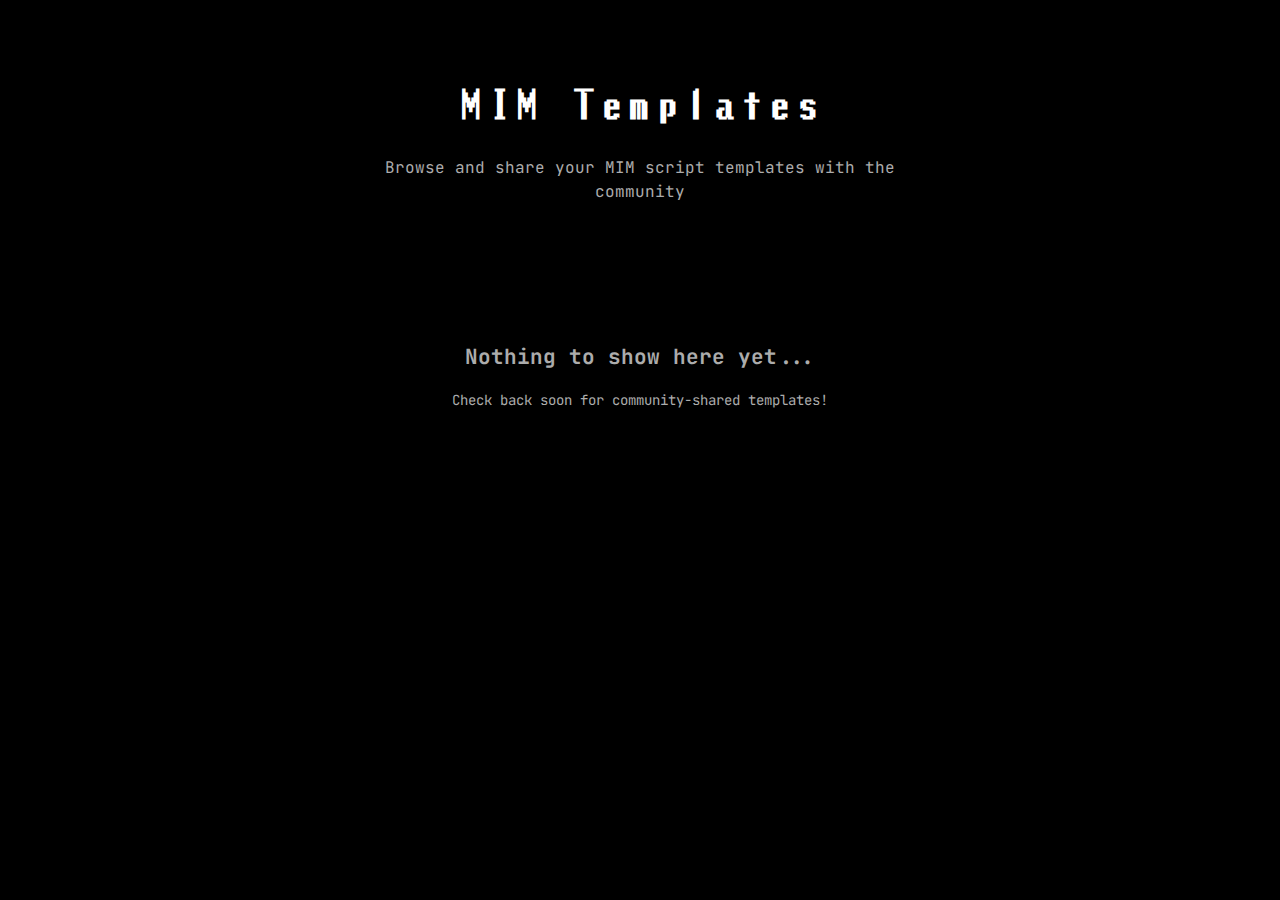
==== templates/index.html @ 1751b57b "update site styling + add templates page?" ====
<!DOCTYPE html>
<html lang="en">
<head>
    <meta charset="UTF-8">
    <meta name="viewport" content="width=device-width, initial-scale=1.0">
    <title>MIM Templates</title>
    <link href="https://fonts.googleapis.com/css2?family=JetBrains+Mono:wght@300;400;700&display=swap" rel="stylesheet">
    <link href="styles.css" rel="stylesheet">
</head>
<body>
    <div class="h-container">
        <h1>MIM Templates</h1>
        <h2>Browse and share your MIM script templates with the community</h2>
    </div>

    <div class="content-main">
        <div class="empty-state">
            <h2>Nothing to show here yet...</h2>
            <p>Check back soon for community-shared templates!</p>
        </div>

        <!-- Commented out template structure for future use
        <div class="upload-section">
            <h2>Share Your Template</h2>
            <p>Help the community by sharing your MIM script templates</p>
            <button class="upload-button">Upload Template</button>
        </div>

        <div class="templates-grid">
            <div class="template-card">
                <div class="template-title">Sugar Cane Farm Template</div>
                <div class="template-description">Efficient sugar cane farming setup using space and alt keys for optimal performance.</div>
                <div class="template-meta">
                    <span>By: UserName</span>
                    <button class="download-button">Download</button>
                </div>
            </div>

            <div class="template-card">
                <div class="template-title">Pumpkin Farm Setup</div>
                <div class="template-description">Maximized pumpkin farming template with built-in safety features and proper key handling.</div>
                <div class="template-meta">
                    <span>By: AnotherUser</span>
                    <button class="download-button">Download</button>
                </div>
            </div>

            <div class="template-card">
                <div class="template-title">Melon Farm Template</div>
                <div class="template-description">Optimized melon farming template with configurable key bindings and farm size options.</div>
                <div class="template-meta">
                    <span>By: FarmExpert</span>
                    <button class="download-button">Download</button>
                </div>
            </div>
        </div>
        -->
    </div>
</body>
</html>
---- templates/styles.css ----
:root {
    --bg-main: #000;
    --color-main: #fff;
    --color-alt: #acacac;
    --max-width: 1000px;
    --border-radius: 5px;
    --spacing: 20px;
}

@font-face {
    font-family: 'heading';
    src: url('res/fonts/heading.ttf');
    font-display: swap;
  }

body {
    background-color: var(--bg-main);
    color: var(--color-main);
    font-family: 'JetBrains Mono', monospace;
    font-size: 14px;
    line-height: 1.5;
    margin: 0;
}

.h-container {
    width: min(100%, 600px);
    text-align: center;
    margin: auto;
    padding: calc(var(--spacing) * 4) var(--spacing) var(--spacing);
}

.h-container h1 {
    font-family: 'heading';
    font-size: clamp(28px, 5vw, 37px);
    margin: 0 0 var(--spacing);
}

.h-container h2 {
    font-size: 16px;
    color: var(--color-alt);
    margin: 0;
    font-weight: normal;
}

.content-main {
    width: min(100% - var(--spacing) * 2, var(--max-width));
    margin: auto;
    padding: var(--spacing);
}

.empty-state {
    text-align: center;
    padding: calc(var(--spacing) * 4);
    color: var(--color-alt);
}

/* Commented out styles for future use */
/*
.upload-section {
    background: rgba(255, 255, 255, 0.05);
    border-radius: var(--border-radius);
    padding: var(--spacing);
    margin-bottom: var(--spacing);
    text-align: center;
}

.upload-button {
    background: transparent;
    color: var(--color-main);
    border: 2px solid var(--color-main);
    padding: 10px 20px;
    border-radius: var(--border-radius);
    cursor: pointer;
    font-family: 'JetBrains Mono', monospace;
    transition: all 0.3s ease;
}

.upload-button:hover {
    background: var(--color-main);
    color: var(--bg-main);
}

.templates-grid {
    display: grid;
    grid-template-columns: repeat(auto-fill, minmax(300px, 1fr));
    gap: var(--spacing);
    padding: var(--spacing) 0;
}

.template-card {
    background: rgba(255, 255, 255, 0.05);
    border-radius: var(--border-radius);
    padding: var(--spacing);
    border: 1px solid var(--color-alt);
    transition: transform 0.3s ease;
}

.template-card:hover {
    transform: translateY(-5px);
}

.template-title {
    font-weight: bold;
    margin-bottom: var(--spacing);
    color: var(--color-main);
}

.template-description {
    color: var(--color-alt);
    font-size: 0.9em;
    margin-bottom: var(--spacing);
}

.template-meta {
    display: flex;
    justify-content: space-between;
    align-items: center;
    font-size: 0.8em;
    color: var(--color-alt);
}

.download-button {
    background: transparent;
    color: yellow;
    border: 1px solid yellow;
    padding: 5px 10px;
    border-radius: var(--border-radius);
    cursor: pointer;
    font-family: 'JetBrains Mono', monospace;
    font-size: 0.8em;
    transition: all 0.3s ease;
}

.download-button:hover {
    background: yellow;
    color: var(--bg-main);
}
*/
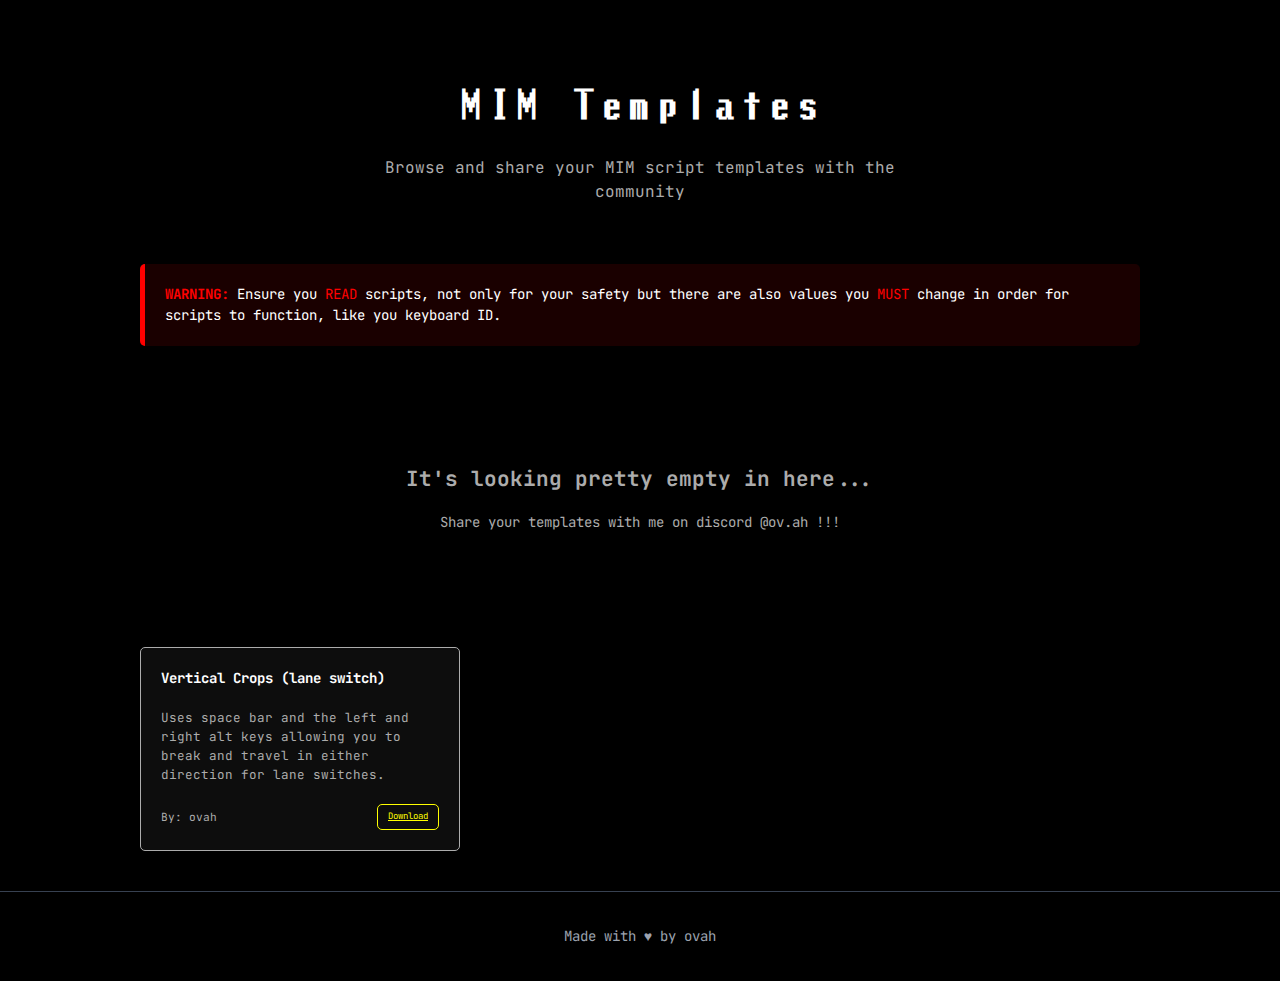
==== commit 4e1b5679: "added footer!" ====
--- a/templates/index.html
+++ b/templates/index.html
@@ -14,47 +14,27 @@
     </div>
 
     <div class="content-main">
+        <div class="warning">
+            Ensure you <span style="color: red;">READ</span> scripts, not only for your safety but there are also values you <span style="color: red;">MUST</span> change in order for scripts to function, like you keyboard ID.
+        </div>
         <div class="empty-state">
-            <h2>Nothing to show here yet...</h2>
-            <p>Check back soon for community-shared templates!</p>
-        </div>
-
-        <!-- Commented out template structure for future use
-        <div class="upload-section">
-            <h2>Share Your Template</h2>
-            <p>Help the community by sharing your MIM script templates</p>
-            <button class="upload-button">Upload Template</button>
+            <h2>It's looking pretty empty in here...</h2>
+            <p>Share your templates with me on discord @ov.ah !!!</p>
         </div>
 
         <div class="templates-grid">
             <div class="template-card">
-                <div class="template-title">Sugar Cane Farm Template</div>
-                <div class="template-description">Efficient sugar cane farming setup using space and alt keys for optimal performance.</div>
+                <div class="template-title">Vertical Crops (lane switch)</div>
+                <div class="template-description">Uses space bar and the left and right alt keys allowing you to break and travel in either direction for lane switches.</div>
                 <div class="template-meta">
-                    <span>By: UserName</span>
-                    <button class="download-button">Download</button>
-                </div>
-            </div>
-
-            <div class="template-card">
-                <div class="template-title">Pumpkin Farm Setup</div>
-                <div class="template-description">Maximized pumpkin farming template with built-in safety features and proper key handling.</div>
-                <div class="template-meta">
-                    <span>By: AnotherUser</span>
-                    <button class="download-button">Download</button>
-                </div>
-            </div>
-
-            <div class="template-card">
-                <div class="template-title">Melon Farm Template</div>
-                <div class="template-description">Optimized melon farming template with configurable key bindings and farm size options.</div>
-                <div class="template-meta">
-                    <span>By: FarmExpert</span>
-                    <button class="download-button">Download</button>
+                    <span>By: ovah</span>
+                    <a class="download-button" href="res/templates/verticalcrops.ahk">Download</a>
                 </div>
             </div>
         </div>
-        -->
     </div>
+    <footer class="footer">
+        <p>Made with ♥ by ovah</p>
+    </footer>
 </body>
 </html>--- a/templates/styles.css
+++ b/templates/styles.css
@@ -54,8 +54,6 @@
     color: var(--color-alt);
 }
 
-/* Commented out styles for future use */
-/*
 .upload-section {
     background: rgba(255, 255, 255, 0.05);
     border-radius: var(--border-radius);
@@ -135,4 +133,29 @@
     background: yellow;
     color: var(--bg-main);
 }
-*/+
+.warning,
+.tooltip {
+  padding: var(--spacing);
+  margin: var(--spacing) 0;
+  border-radius: var(--border-radius);
+  border-left: 5px solid;
+}
+
+.warning {
+    background: rgba(255, 0, 0, 0.1);
+    border-left-color: red;
+}
+
+.warning::before {
+    content: 'WARNING: ';
+    color: red;
+    font-weight: bold;
+}
+
+.footer {
+    border-top: 1px solid #374151;
+    padding: 20px;
+    text-align: center;
+    color: #9ca3af;
+  }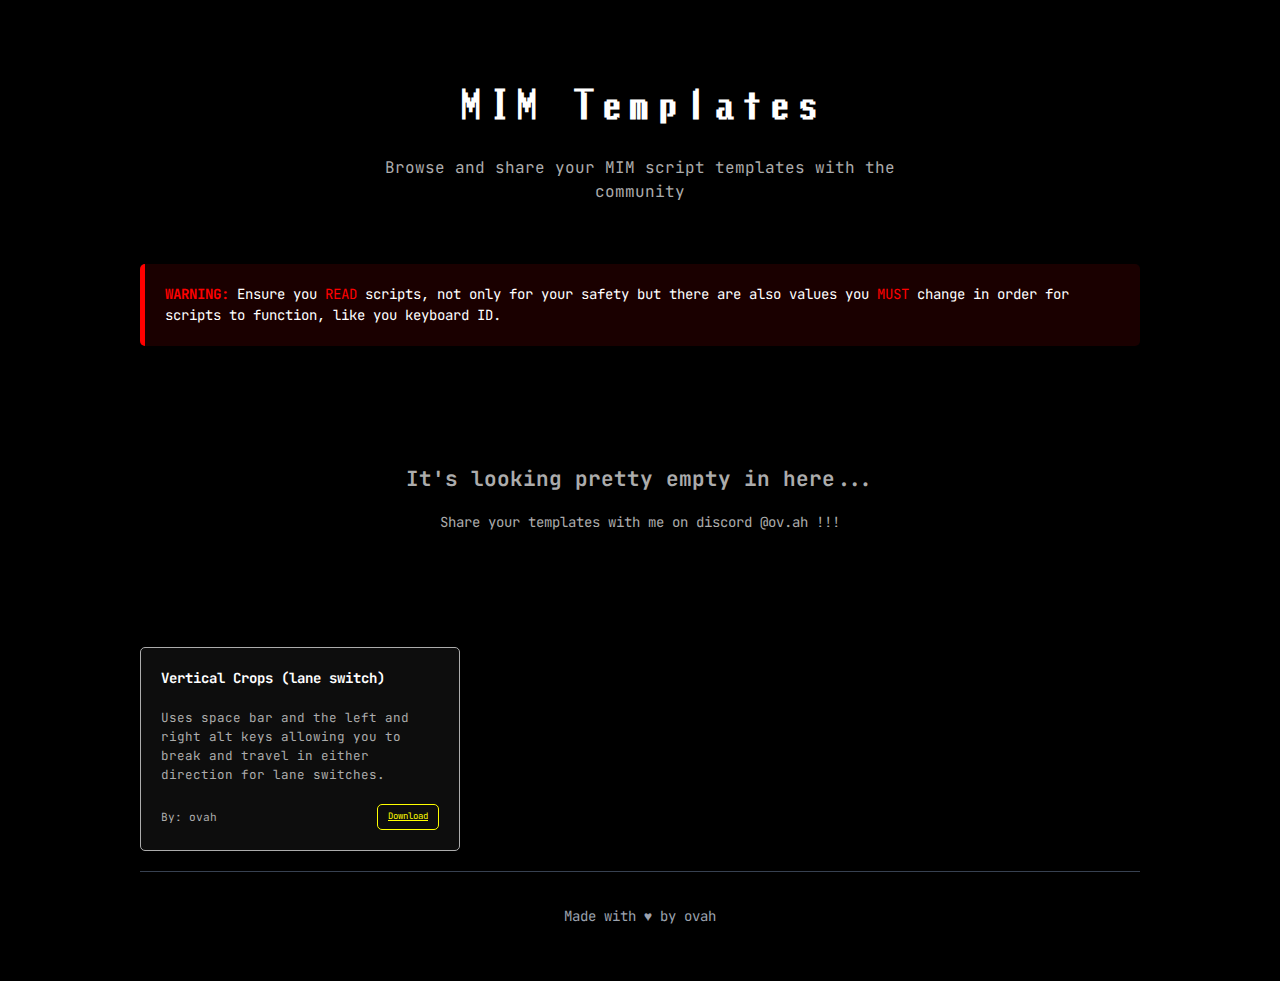
==== commit d5ab6a15: "better look hooray" ====
--- a/templates/index.html
+++ b/templates/index.html
@@ -4,8 +4,8 @@
     <meta charset="UTF-8">
     <meta name="viewport" content="width=device-width, initial-scale=1.0">
     <title>MIM Templates</title>
+    <link href="styles.css?v=1.1" rel="stylesheet">
     <link href="https://fonts.googleapis.com/css2?family=JetBrains+Mono:wght@300;400;700&display=swap" rel="stylesheet">
-    <link href="styles.css" rel="stylesheet">
 </head>
 <body>
     <div class="h-container">
@@ -32,9 +32,9 @@
                 </div>
             </div>
         </div>
+        <footer class="footer">
+            <p>Made with ♥ by ovah</p>
+        </footer>
     </div>
-    <footer class="footer">
-        <p>Made with ♥ by ovah</p>
-    </footer>
 </body>
 </html>